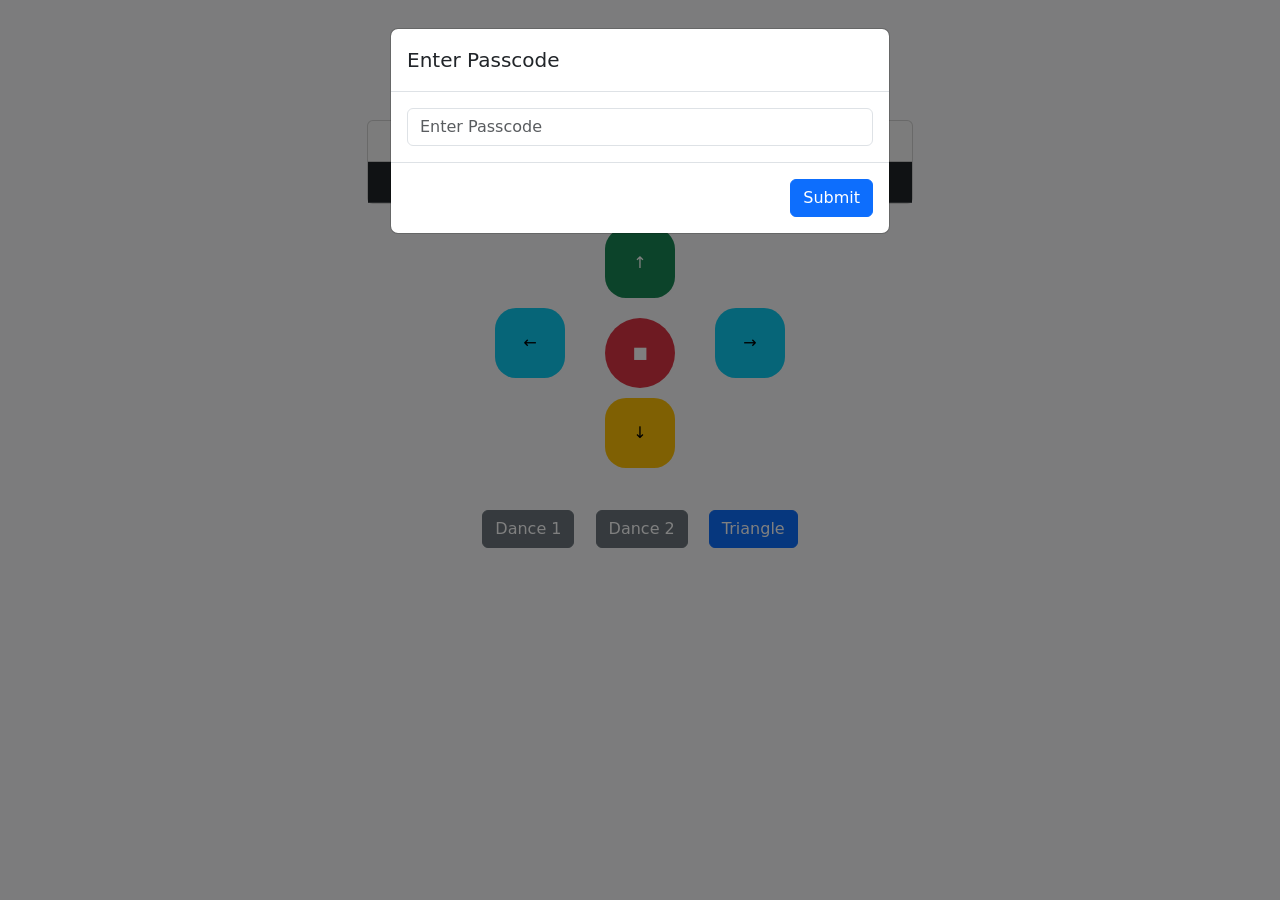
==== app/templates/index.html @ 4adc8ab7 "implemented pswd" ====
<!DOCTYPE html>
<html lang="en">
<head>
    <meta charset="UTF-8">
    <meta name="viewport" content="width=device-width, initial-scale=1.0">
    <title>Go-1 Orchestra</title>
    <!-- Add Bootstrap CSS -->
    <link href="https://cdn.jsdelivr.net/npm/bootstrap@5.3.0/dist/css/bootstrap.min.css" rel="stylesheet">
    <style>
        .joystick-container {
            display: flex;
            flex-direction: column;
            align-items: center;
            margin-top: 20px;
        }
        .joystick-row {
            display: flex;
            justify-content: center;
            margin-bottom: 10px; /* Space out rows */
            position: relative;
        }
        .joystick-row button {
            width: 70px; /* Smaller button size */
            height: 70px; /* Smaller button size */
            font-size: 16px; /* Smaller font size */
            border-radius: 30%; /* Adjusted radius for smaller buttons */
            border: 2px solid transparent; /* Initial border, transparent */
            transition: transform 0.1s ease-in-out, box-shadow 0.1s ease-in-out, border-color 0.1s ease-in-out;
        }
        .highlighted {
            border-color: #000000 !important; /* Keep border highlighted in black color */
        }
        .joystick-left {
            margin-right: 40px; /* Adjust spacing for smaller buttons */
        }
        .joystick-right {
            margin-left: 40px; /* Adjust spacing for smaller buttons */
        }
        .joystick-center .btn {
            width: 70px; /* Smaller stop button */
            height: 70px; /* Smaller stop button */
            font-size: 16px; /* Smaller font size */
            border-radius: 50%; /* Keep stop button fully circular */
            z-index: 1;
            margin-top: 10px; /* Adjust stop button position */
        }

        /* Responsive adjustments */
        @media (max-width: 768px) {
            .joystick-row button,
            .joystick-center .btn {
                width: 50px; /* Even smaller button size on mobile */
                height: 50px; /* Even smaller button size on mobile */
                font-size: 14px; /* Smaller font size on mobile */
            }
            .joystick-left {
                margin-right: 30px; /* Adjust spacing for mobile */
            }
            .joystick-right {
                margin-left: 30px; /* Adjust spacing for mobile */
            }
            .joystick-center .btn {
                margin-top: 5px; /* Adjust stop button position for mobile */
            }
        }

        /* Center the modal content */
        .modal-content {
            text-align: center;
        }
    </style>
</head>
<body class="bg-light">
    <div class="container my-5">
        <h1 class="text-center mb-4">Go-1 Orchestra</h1>
        <div class="row justify-content-center">
            <div class="col-12 col-md-8 col-lg-6">
                <div class="card">
                    <div class="card-header text-center">
                        Connected Clients
                    </div>
                    <div class="card-body p-0">
                        <table id="clients-table" class="table table-hover mb-0 text-center">
                            <thead class="table-dark">
                                <tr>
                                    <th>Client ID</th>
                                    <th>Status</th>
                                </tr>
                            </thead>
                            <tbody id="clients"></tbody>
                        </table>
                    </div>
                </div>
            </div>
        </div>

        <!-- Joystick Layout -->
        <div class="joystick-container mt-4">
            <div class="joystick-row">
                <button class="btn btn-success" onclick="executeCommand('forward', this)">↑</button>
            </div>
            <div class="joystick-row">
                <button class="btn btn-info joystick-left" onclick="executeCommand('left', this)">←</button>
                <div class="joystick-center">
                    <button class="btn btn-danger" onclick="executeCommand('stop', this)">■</button>
                </div>
                <button class="btn btn-info joystick-right" onclick="executeCommand('right', this)">→</button>
            </div>
            <div class="joystick-row">
                <button class="btn btn-warning" onclick="executeCommand('backward', this)">↓</button>
            </div>
        </div>

        <!-- Dance and Triangle Buttons -->
        <div class="row justify-content-center mt-4">
            <div class="col-auto">
                <button class="btn btn-secondary m-2" onclick="executeCommand('dance 1', this)">Dance 1</button>
                <button class="btn btn-secondary m-2" onclick="executeCommand('dance 2', this)">Dance 2</button>
                <button class="btn btn-primary m-2" onclick="executeCommand('triangle', this)">Triangle</button>
            </div>
        </div>
    </div>

    <!-- Passcode Modal -->
    <div class="modal fade" id="passcodeModal" tabindex="-1" role="dialog" aria-labelledby="passcodeModalLabel" aria-hidden="true">
        <div class="modal-dialog" role="document">
            <div class="modal-content">
                <div class="modal-header">
                    <h5 class="modal-title" id="passcodeModalLabel">Enter Passcode</h5>
                </div>
                <div class="modal-body">
                    <input type="password" id="passcodeInput" class="form-control" placeholder="Enter Passcode">
                </div>
                <div class="modal-footer">
                    <button type="button" class="btn btn-primary" onclick="connectWebSocket()">Submit</button>
                </div>
            </div>
        </div>
    </div>

    <script>
        // Function to simplify user agent and generate a UUID
        function generateClientId() {
            // Extract device type
            var userAgent = navigator.userAgent.toLowerCase();
            var deviceType = /mobile|tablet|ipad|iphone/.test(userAgent) ? 'Mobile' : 'Desktop';
            
            // Extract OS and Browser
            var platform = navigator.platform.toLowerCase();
            var os = userAgent.includes('android') ? 'Android' : 
                     platform.includes('win') ? 'Windows' : 
                     platform.includes('mac') ? 'Mac' : 
                     platform.includes('linux') ? 'Linux' : 'Other';
            
            var browser = userAgent.includes('chrome') ? 'Chrome' :
                          userAgent.includes('firefox') ? 'Firefox' :
                          userAgent.includes('safari') ? 'Safari' : 'Other';

            // Generate Short UUID (first 8 characters of a UUID)
            var uuid = 'xxxx-xxxx-4xxx-yxxx-xxxxxx'.replace(/[xy]/g, function(c) {
                var r = Math.random() * 16 | 0, v = c === 'x' ? r : (r & 0x3 | 0x8);
                return v.toString(16);
            }).substring(0, 8);  // Shorten UUID to 8 characters

            // Combine to create a unique client ID
            return `${deviceType}-${os}-${browser}-${uuid}`;
        }

        function connectWebSocket() {
            var passcode = document.getElementById('passcodeInput').value;

            // Generate a unique client ID using simplified device info and UUID
            var uniqueClientId = generateClientId();
            var ws = new WebSocket(`wss://rob-sync-production.up.railway.app/ws/${uniqueClientId}?passcode=${passcode}`);

            ws.onopen = function() {
                console.log("Connected to WebSocket with ID:", uniqueClientId);
            };

            ws.onerror = function(error) {
                console.error("WebSocket Error: ", error);
            };

            ws.onmessage = function(event) {
                console.log("Received from server: " + event.data);
                let message = JSON.parse(event.data);
                updateClient(message);
            };

            $('#passcodeModal').modal('hide');  // Hide the modal after connecting
        }

        function executeCommand(commandType, button) {
            // Remove the highlight from all buttons
            document.querySelectorAll('button').forEach(btn => btn.classList.remove('highlighted'));

            // Highlight the clicked button
            button.classList.add('highlighted');

            fetch('/execute', {
                method: 'POST',
                headers: {
                    'Content-Type': 'application/json'
                },
                body: JSON.stringify({ type: commandType })
            }).then(response => response.json())
              .then(data => console.log(data.message))
              .catch(error => console.error('Error:', error));
        }

        window.onload = function() {
            fetch('/clients')
                .then(response => response.json())
                .then(data => {
                    updateClientList(data.clients);
                });

            $('#passcodeModal').modal('show');  // Show the passcode modal on load
        };

        function updateClient(message) {
            var clientsTbody = document.getElementById('clients');
            var clientId = message.client_id;
            var status = message.status;
            var clientRow = document.getElementById(clientId);

            if (status === 'connected') {
                if (!clientRow) {
                    clientRow = document.createElement('tr');
                    clientRow.id = clientId;
                    clientRow.innerHTML = `<td>${clientId}</td><td>${status}</td>`;
                    clientsTbody.appendChild(clientRow);
                }
            } else if (status === 'disconnected') {
                if (clientRow) {
                    clientsTbody.removeChild(clientRow);
                }
            }
        }

        function updateClientList(clients) {
            var clientsTbody = document.getElementById('clients');
            clientsTbody.innerHTML = '';
            clients.forEach(clientId => {
                var clientRow = document.createElement('tr');
                clientRow.id = clientId;
                clientRow.innerHTML = `<td>${clientId}</td><td>connected</td>`;
                clientsTbody.appendChild(clientRow);
            });
        }
    </script>

    <!-- Add Bootstrap JS and jQuery for modal functionality -->
    <script src="https://code.jquery.com/jquery-3.6.0.min.js"></script>
    <script src="https://cdn.jsdelivr.net/npm/bootstrap@5.3.0/dist/js/bootstrap.bundle.min.js"></script>
</body>
</html>
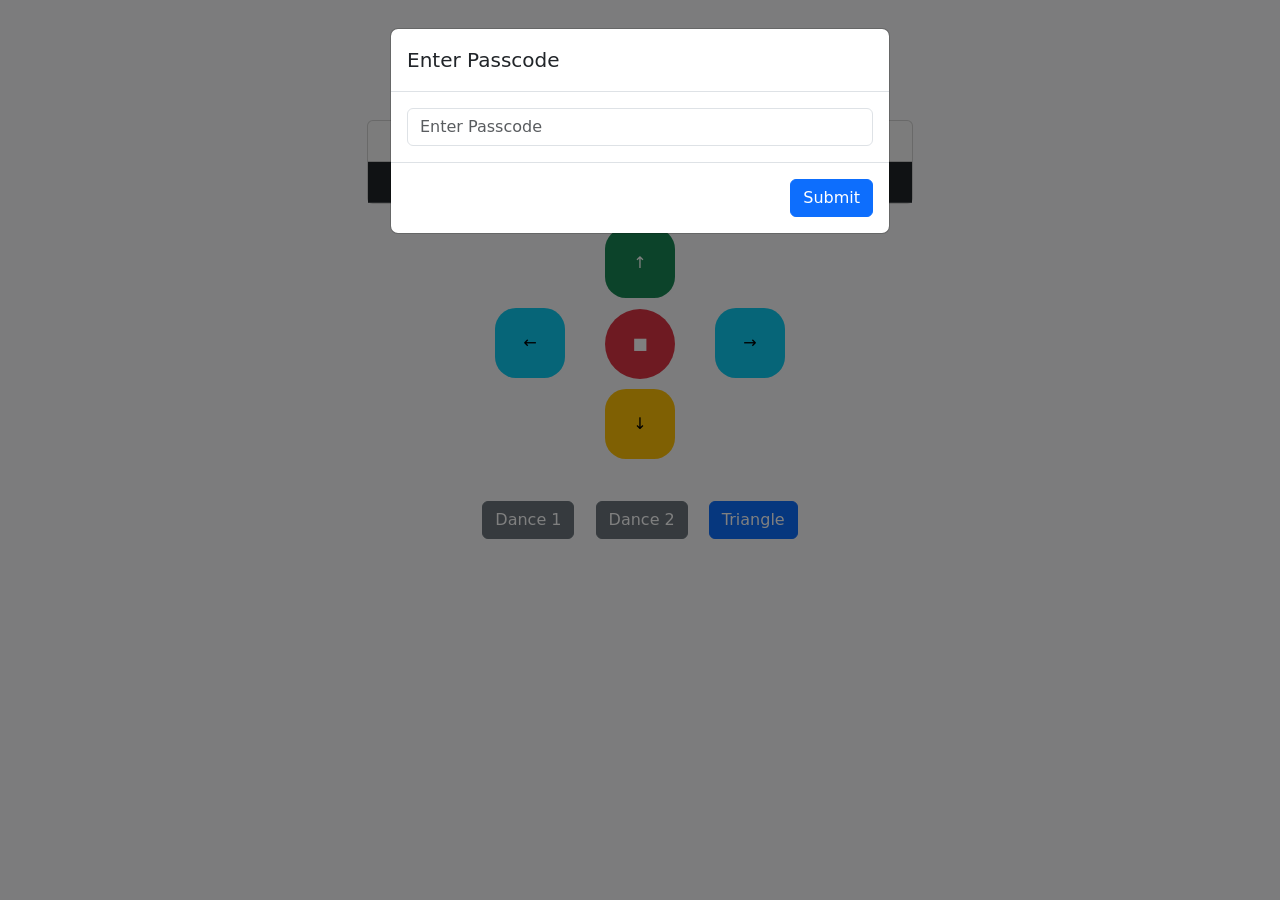
==== commit be26e88e: "adjusted the center button" ====
--- a/app/templates/index.html
+++ b/app/templates/index.html
@@ -42,7 +42,7 @@
             font-size: 16px; /* Smaller font size */
             border-radius: 50%; /* Keep stop button fully circular */
             z-index: 1;
-            margin-top: 10px; /* Adjust stop button position */
+            margin-top: 1px; /* Adjust stop button position */
         }
 
         /* Responsive adjustments */
@@ -130,6 +130,9 @@
                 </div>
                 <div class="modal-body">
                     <input type="password" id="passcodeInput" class="form-control" placeholder="Enter Passcode">
+                    <div class="invalid-feedback" id="error-message" style="display: none; color: red;">
+                        Incorrect passcode. Please try again.
+                    </div>
                 </div>
                 <div class="modal-footer">
                     <button type="button" class="btn btn-primary" onclick="connectWebSocket()">Submit</button>
@@ -175,10 +178,12 @@
 
             ws.onopen = function() {
                 console.log("Connected to WebSocket with ID:", uniqueClientId);
+                $('#passcodeModal').modal('hide');  // Hide the modal after connecting
             };
 
             ws.onerror = function(error) {
                 console.error("WebSocket Error: ", error);
+                document.getElementById('error-message').style.display = 'block'; // Show error message
             };
 
             ws.onmessage = function(event) {
@@ -186,8 +191,6 @@
                 let message = JSON.parse(event.data);
                 updateClient(message);
             };
-
-            $('#passcodeModal').modal('hide');  // Hide the modal after connecting
         }
 
         function executeCommand(commandType, button) {
@@ -215,7 +218,7 @@
                     updateClientList(data.clients);
                 });
 
-            $('#passcodeModal').modal('show');  // Show the passcode modal on load
+            $('#passcodeModal').modal('show'); // Show the passcode modal on load
         };
 
         function updateClient(message) {
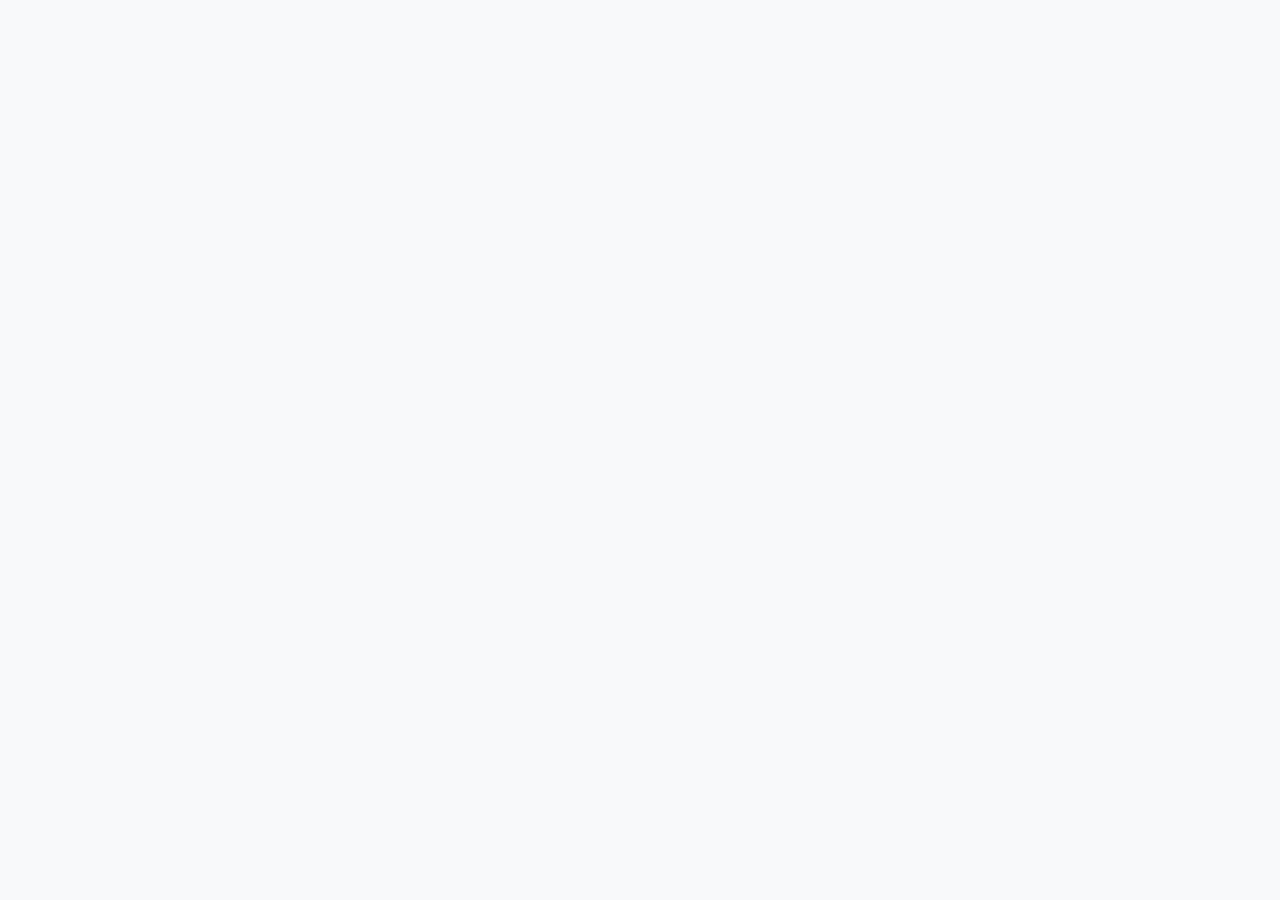
==== commit a7641feb: "passcode correct assert" ====
--- a/app/templates/index.html
+++ b/app/templates/index.html
@@ -71,7 +71,7 @@
     </style>
 </head>
 <body class="bg-light">
-    <div class="container my-5">
+    <div class="container my-5" id="main-content" style="display: none;">  <!-- Hide by default -->
         <h1 class="text-center mb-4">Go-1 Orchestra</h1>
         <div class="row justify-content-center">
             <div class="col-12 col-md-8 col-lg-6">
@@ -179,6 +179,8 @@
             ws.onopen = function() {
                 console.log("Connected to WebSocket with ID:", uniqueClientId);
                 $('#passcodeModal').modal('hide');  // Hide the modal after connecting
+                document.getElementById('main-content').style.display = 'block';  // Show the main content
+                fetchClients();  // Load clients after successful connection
             };
 
             ws.onerror = function(error) {
@@ -191,6 +193,14 @@
                 let message = JSON.parse(event.data);
                 updateClient(message);
             };
+        }
+
+        function fetchClients() {
+            fetch('/clients')
+                .then(response => response.json())
+                .then(data => {
+                    updateClientList(data.clients);
+                });
         }
 
         function executeCommand(commandType, button) {
@@ -210,16 +220,6 @@
               .then(data => console.log(data.message))
               .catch(error => console.error('Error:', error));
         }
-
-        window.onload = function() {
-            fetch('/clients')
-                .then(response => response.json())
-                .then(data => {
-                    updateClientList(data.clients);
-                });
-
-            $('#passcodeModal').modal('show'); // Show the passcode modal on load
-        };
 
         function updateClient(message) {
             var clientsTbody = document.getElementById('clients');
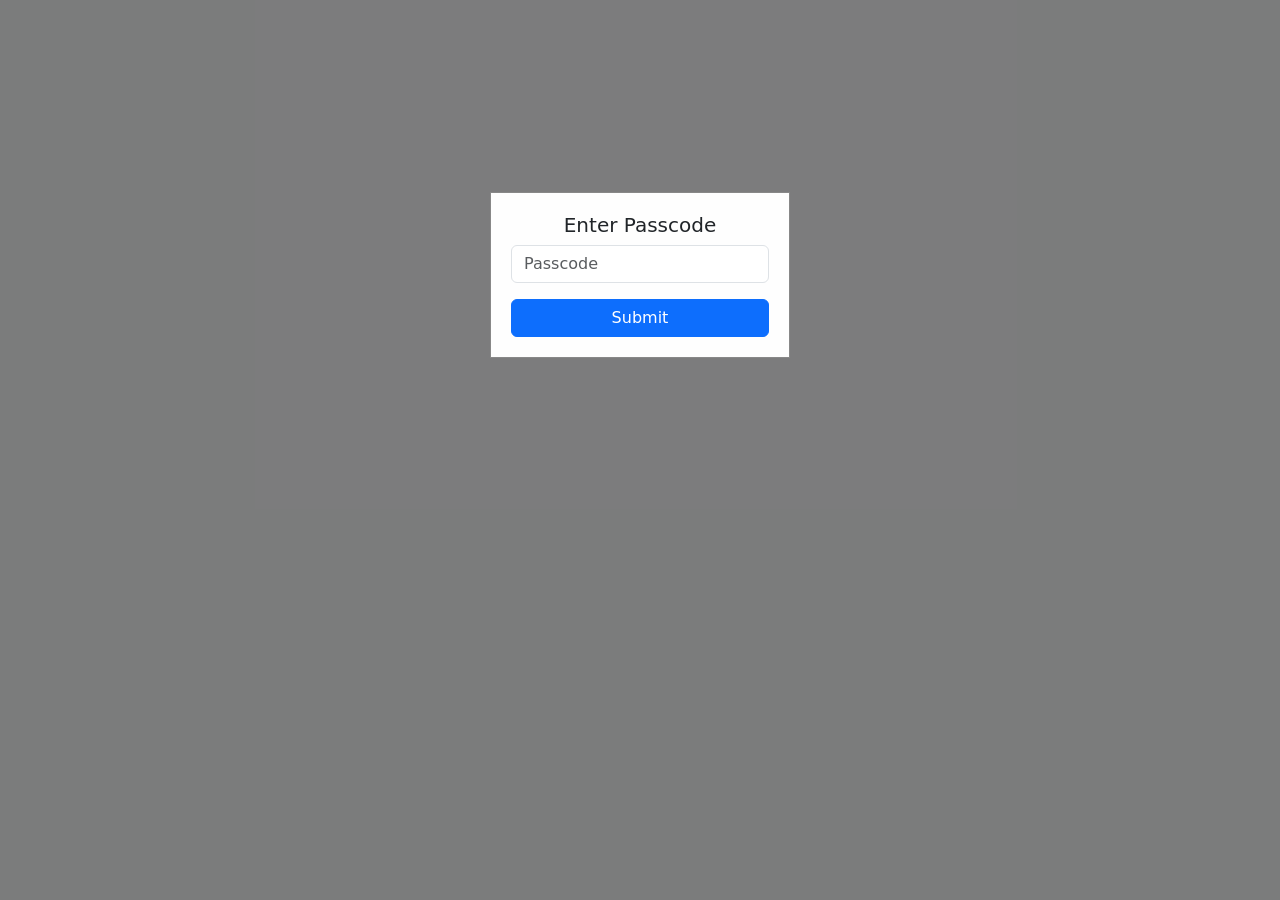
==== commit 40f20264: "fix" ====
--- a/app/templates/index.html
+++ b/app/templates/index.html
@@ -64,14 +64,38 @@
             }
         }
 
-        /* Center the modal content */
+        #passcodeModal {
+            display: none; /* Initially hide the modal */
+            position: fixed;
+            z-index: 9999; /* Ensure it's on top */
+            left: 0;
+            top: 0;
+            width: 100%;
+            height: 100%;
+            background-color: rgba(0, 0, 0, 0.5); /* Semi-transparent background */
+        }
         .modal-content {
+            background-color: #fefefe;
+            margin: 15% auto; /* Center it */
+            padding: 20px;
+            border: 1px solid #888;
+            width: 300px; /* Fixed width */
             text-align: center;
         }
     </style>
 </head>
 <body class="bg-light">
-    <div class="container my-5" id="main-content" style="display: none;">  <!-- Hide by default -->
+    <!-- Passcode Modal -->
+    <div id="passcodeModal">
+        <div class="modal-content">
+            <h5>Enter Passcode</h5>
+            <input type="password" id="passcodeInput" class="form-control" placeholder="Passcode">
+            <button class="btn btn-primary mt-3" onclick="submitPasscode()">Submit</button>
+        </div>
+    </div>
+
+    <!-- Content -->
+    <div id="content" class="container my-5 d-none">
         <h1 class="text-center mb-4">Go-1 Orchestra</h1>
         <div class="row justify-content-center">
             <div class="col-12 col-md-8 col-lg-6">
@@ -121,26 +145,6 @@
         </div>
     </div>
 
-    <!-- Passcode Modal -->
-    <div class="modal fade" id="passcodeModal" tabindex="-1" role="dialog" aria-labelledby="passcodeModalLabel" aria-hidden="true">
-        <div class="modal-dialog" role="document">
-            <div class="modal-content">
-                <div class="modal-header">
-                    <h5 class="modal-title" id="passcodeModalLabel">Enter Passcode</h5>
-                </div>
-                <div class="modal-body">
-                    <input type="password" id="passcodeInput" class="form-control" placeholder="Enter Passcode">
-                    <div class="invalid-feedback" id="error-message" style="display: none; color: red;">
-                        Incorrect passcode. Please try again.
-                    </div>
-                </div>
-                <div class="modal-footer">
-                    <button type="button" class="btn btn-primary" onclick="connectWebSocket()">Submit</button>
-                </div>
-            </div>
-        </div>
-    </div>
-
     <script>
         // Function to simplify user agent and generate a UUID
         function generateClientId() {
@@ -169,40 +173,6 @@
             return `${deviceType}-${os}-${browser}-${uuid}`;
         }
 
-        function connectWebSocket() {
-            var passcode = document.getElementById('passcodeInput').value;
-
-            // Generate a unique client ID using simplified device info and UUID
-            var uniqueClientId = generateClientId();
-            var ws = new WebSocket(`wss://rob-sync-production.up.railway.app/ws/${uniqueClientId}?passcode=${passcode}`);
-
-            ws.onopen = function() {
-                console.log("Connected to WebSocket with ID:", uniqueClientId);
-                $('#passcodeModal').modal('hide');  // Hide the modal after connecting
-                document.getElementById('main-content').style.display = 'block';  // Show the main content
-                fetchClients();  // Load clients after successful connection
-            };
-
-            ws.onerror = function(error) {
-                console.error("WebSocket Error: ", error);
-                document.getElementById('error-message').style.display = 'block'; // Show error message
-            };
-
-            ws.onmessage = function(event) {
-                console.log("Received from server: " + event.data);
-                let message = JSON.parse(event.data);
-                updateClient(message);
-            };
-        }
-
-        function fetchClients() {
-            fetch('/clients')
-                .then(response => response.json())
-                .then(data => {
-                    updateClientList(data.clients);
-                });
-        }
-
         function executeCommand(commandType, button) {
             // Remove the highlight from all buttons
             document.querySelectorAll('button').forEach(btn => btn.classList.remove('highlighted'));
@@ -219,6 +189,39 @@
             }).then(response => response.json())
               .then(data => console.log(data.message))
               .catch(error => console.error('Error:', error));
+        }
+
+        function showPasscodeModal() {
+            document.getElementById('passcodeModal').style.display = 'block';
+        }
+
+        function submitPasscode() {
+            let passcode = document.getElementById('passcodeInput').value;
+
+            if (passcode) {
+                // Generate a unique client ID using simplified device info and UUID
+                let uniqueClientId = generateClientId();
+                let ws = new WebSocket(`wss://rob-sync-production.up.railway.app/ws/${uniqueClientId}?passcode=${encodeURIComponent(passcode)}`);
+
+                ws.onopen = function () {
+                    console.log("Connected to WebSocket with ID:", uniqueClientId);
+                    document.getElementById('content').classList.remove('d-none'); // Show content if passcode is correct
+                    document.getElementById('passcodeModal').style.display = 'none'; // Hide modal
+                };
+
+                ws.onerror = function (error) {
+                    console.error("WebSocket Error: ", error);
+                    alert("Invalid passcode. Please try again."); // Alert for invalid passcode
+                };
+
+                ws.onmessage = function (event) {
+                    console.log("Received from server: " + event.data);
+                    let message = JSON.parse(event.data);
+                    updateClient(message);
+                };
+            } else {
+                alert("Passcode cannot be empty.");
+            }
         }
 
         function updateClient(message) {
@@ -251,10 +254,16 @@
                 clientsTbody.appendChild(clientRow);
             });
         }
+
+        window.onload = function () {
+            fetch('/clients')
+                .then(response => response.json())
+                .then(data => {
+                    updateClientList(data.clients);
+                });
+
+            showPasscodeModal(); // Show modal to enter passcode
+        };
     </script>
-
-    <!-- Add Bootstrap JS and jQuery for modal functionality -->
-    <script src="https://code.jquery.com/jquery-3.6.0.min.js"></script>
-    <script src="https://cdn.jsdelivr.net/npm/bootstrap@5.3.0/dist/js/bootstrap.bundle.min.js"></script>
 </body>
 </html>
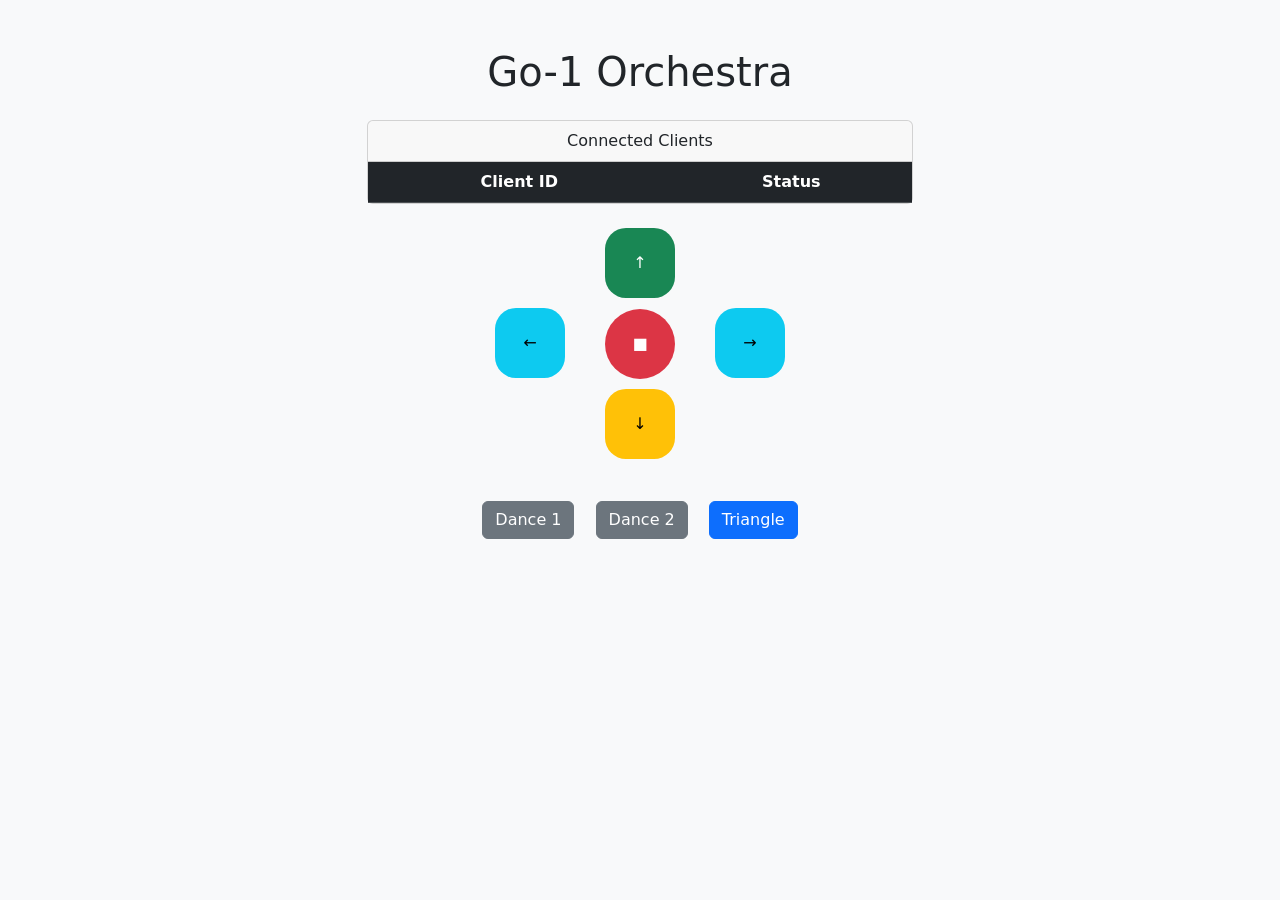
==== commit 3593b2b0: "updated the center joystick" ====
--- a/app/templates/index.html
+++ b/app/templates/index.html
@@ -63,39 +63,10 @@
                 margin-top: 5px; /* Adjust stop button position for mobile */
             }
         }
-
-        #passcodeModal {
-            display: none; /* Initially hide the modal */
-            position: fixed;
-            z-index: 9999; /* Ensure it's on top */
-            left: 0;
-            top: 0;
-            width: 100%;
-            height: 100%;
-            background-color: rgba(0, 0, 0, 0.5); /* Semi-transparent background */
-        }
-        .modal-content {
-            background-color: #fefefe;
-            margin: 15% auto; /* Center it */
-            padding: 20px;
-            border: 1px solid #888;
-            width: 300px; /* Fixed width */
-            text-align: center;
-        }
     </style>
 </head>
 <body class="bg-light">
-    <!-- Passcode Modal -->
-    <div id="passcodeModal">
-        <div class="modal-content">
-            <h5>Enter Passcode</h5>
-            <input type="password" id="passcodeInput" class="form-control" placeholder="Passcode">
-            <button class="btn btn-primary mt-3" onclick="submitPasscode()">Submit</button>
-        </div>
-    </div>
-
-    <!-- Content -->
-    <div id="content" class="container my-5 d-none">
+    <div class="container my-5">
         <h1 class="text-center mb-4">Go-1 Orchestra</h1>
         <div class="row justify-content-center">
             <div class="col-12 col-md-8 col-lg-6">
@@ -191,38 +162,31 @@
               .catch(error => console.error('Error:', error));
         }
 
-        function showPasscodeModal() {
-            document.getElementById('passcodeModal').style.display = 'block';
-        }
-
-        function submitPasscode() {
-            let passcode = document.getElementById('passcodeInput').value;
-
-            if (passcode) {
-                // Generate a unique client ID using simplified device info and UUID
-                let uniqueClientId = generateClientId();
-                let ws = new WebSocket(`wss://rob-sync-production.up.railway.app/ws/${uniqueClientId}?passcode=${encodeURIComponent(passcode)}`);
-
-                ws.onopen = function () {
-                    console.log("Connected to WebSocket with ID:", uniqueClientId);
-                    document.getElementById('content').classList.remove('d-none'); // Show content if passcode is correct
-                    document.getElementById('passcodeModal').style.display = 'none'; // Hide modal
-                };
-
-                ws.onerror = function (error) {
-                    console.error("WebSocket Error: ", error);
-                    alert("Invalid passcode. Please try again."); // Alert for invalid passcode
-                };
-
-                ws.onmessage = function (event) {
-                    console.log("Received from server: " + event.data);
-                    let message = JSON.parse(event.data);
-                    updateClient(message);
-                };
-            } else {
-                alert("Passcode cannot be empty.");
-            }
-        }
+        window.onload = function() {
+            fetch('/clients')
+                .then(response => response.json())
+                .then(data => {
+                    updateClientList(data.clients);
+                });
+
+            // Generate a unique client ID using simplified device info and UUID
+            var uniqueClientId = generateClientId();
+            var ws = new WebSocket(`wss://rob-sync-production.up.railway.app/ws/${uniqueClientId}`);
+
+            ws.onopen = function() {
+                console.log("Connected to WebSocket with ID:", uniqueClientId);
+            };
+
+            ws.onerror = function(error) {
+                console.error("WebSocket Error: ", error);
+            };
+
+            ws.onmessage = function(event) {
+                console.log("Received from server: " + event.data);
+                let message = JSON.parse(event.data);
+                updateClient(message);
+            };
+        };
 
         function updateClient(message) {
             var clientsTbody = document.getElementById('clients');
@@ -254,16 +218,6 @@
                 clientsTbody.appendChild(clientRow);
             });
         }
-
-        window.onload = function () {
-            fetch('/clients')
-                .then(response => response.json())
-                .then(data => {
-                    updateClientList(data.clients);
-                });
-
-            showPasscodeModal(); // Show modal to enter passcode
-        };
     </script>
 </body>
 </html>
